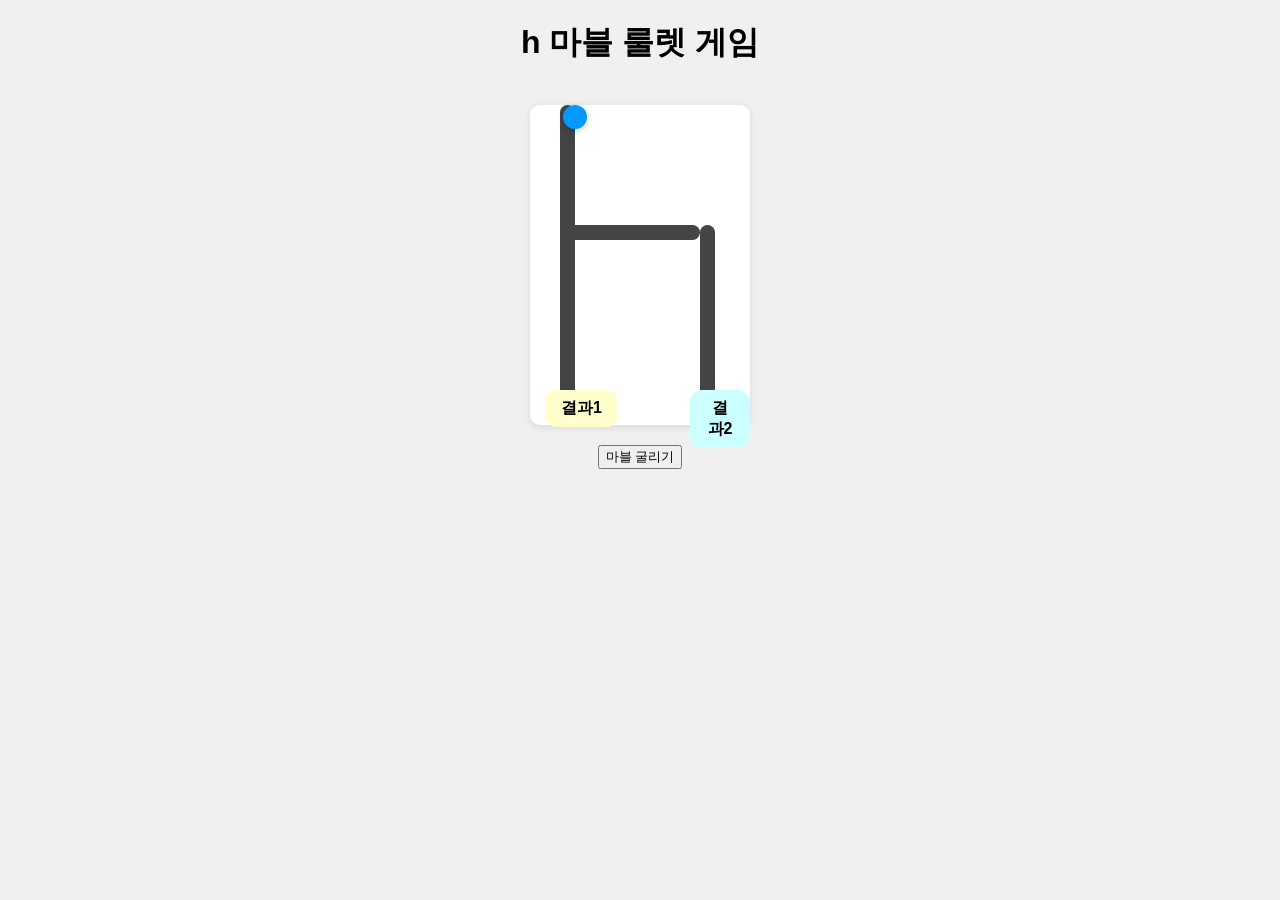
==== indext.html @ 6247c46f "1st commit" ====
<!DOCTYPE html>
<html lang="ko">
<head>
  <meta charset="UTF-8">
  <title>h 마블 룰렛 게임</title>
  <link rel="stylesheet" href="style.css">
</head>
<body>
  <h1>h 마블 룰렛 게임</h1>
  
  <div class="h-container">
    <div class="left-bar"></div>
    <div class="middle-bar"></div>
    <div class="right-bar"></div>
    <div id="marble" class="marble"></div>
    <div class="result left">결과1</div>
    <div class="result right">결과2</div>
  </div>
  
  <button onclick="startMarble()">마블 굴리기</button>
  <div id="finalResult" class="final-result"></div>
  
  <script src="script.js"></script>
</body>
</html>
---- style.css ----
body {
  font-family: 'Noto Sans KR', sans-serif;
  text-align: center;
  background: #f0f0f0;
}

.h-container {
  position: relative;
  width: 220px;
  height: 320px;
  margin: 40px auto 20px;
  background: #fff;
  border-radius: 10px;
  box-shadow: 0 2px 8px rgba(0,0,0,0.1);
}

.left-bar {
  position: absolute;
  left: 30px;
  top: 0;
  width: 15px;
  height: 300px;
  background: #444;
  border-radius: 8px;
}

.middle-bar {
  position: absolute;
  left: 30px;
  top: 120px;
  width: 140px;
  height: 15px;
  background: #444;
  border-radius: 8px;
}

.right-bar {
  position: absolute;
  left: 170px;
  top: 120px;
  width: 15px;
  height: 180px;
  background: #444;
  border-radius: 8px;
}

.marble {
  position: absolute;
  width: 24px;
  height: 24px;
  border-radius: 50%;
  background: #09f;
  left: 33px; /* 중앙정렬 */
  top: 0;
  z-index: 2;
  box-shadow: 0 2px 6px rgba(0,0,0,0.2);
  transition: left 0.2s, top 0.2s;
}

.result.left {
  position: absolute;
  left: 15px;
  top: 285px;
  background: #ffc;
  padding: 8px 16px;
  border-radius: 12px;
  font-weight: bold;
}
.result.right {
  position: absolute;
  left: 160px;
  top: 285px;
  background: #cff;
  padding: 8px 16px;
  border-radius: 12px;
  font-weight: bold;
}

.final-result {
  margin-top: 20px;
  font-size: 1.5rem;
  font-weight: bold;
  color: #333;
}
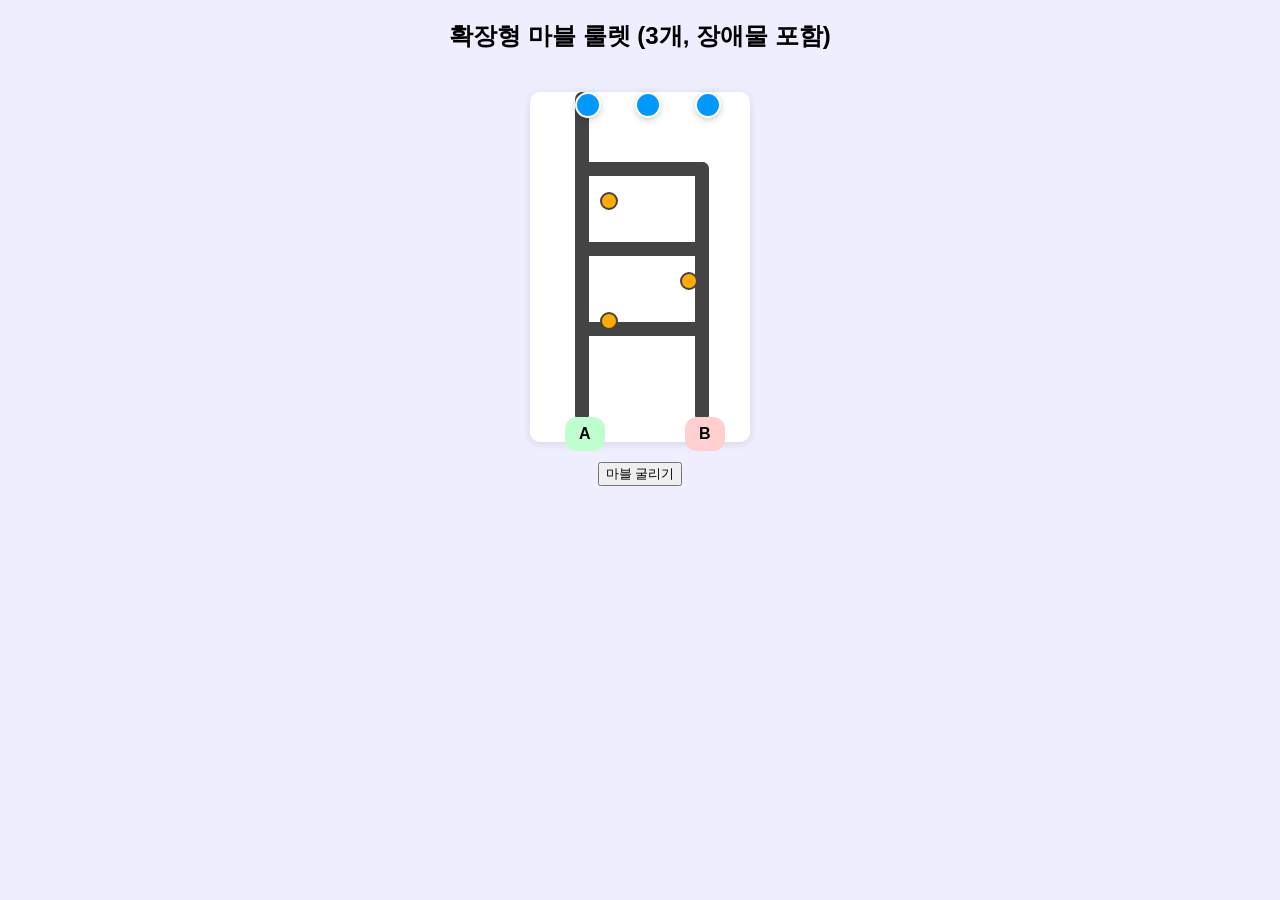
==== commit 7cd0dcd6: "2nd commit 3 marbles, obstacles" ====
--- a/indext.html
+++ b/indext.html
@@ -2,24 +2,32 @@
 <html lang="ko">
 <head>
   <meta charset="UTF-8">
-  <title>h 마블 룰렛 게임</title>
+  <title>확장형 h 마블 룰렛</title>
   <link rel="stylesheet" href="style.css">
 </head>
 <body>
-  <h1>h 마블 룰렛 게임</h1>
-  
+  <h2>확장형 마블 룰렛 (3개, 장애물 포함)</h2>
   <div class="h-container">
     <div class="left-bar"></div>
-    <div class="middle-bar"></div>
+    <div class="middle-bar1"></div>
+    <div class="middle-bar2"></div>
+    <div class="middle-bar3"></div>
     <div class="right-bar"></div>
-    <div id="marble" class="marble"></div>
-    <div class="result left">결과1</div>
-    <div class="result right">결과2</div>
+    <!-- 장애물 -->
+    <div class="obstacle" style="left:70px;top:100px;"></div>
+    <div class="obstacle" style="left:150px;top:180px;"></div>
+    <div class="obstacle" style="left:70px;top:220px;"></div>
+    <!-- 결과 -->
+    <div class="result left">A</div>
+    <div class="result right">B</div>
+    <!-- 마블 3개 -->
+    <div id="marble1" class="marble" style="left:45px;top:0;"></div>
+    <div id="marble2" class="marble" style="left:105px;top:0;"></div>
+    <div id="marble3" class="marble" style="left:165px;top:0;"></div>
   </div>
-  
-  <button onclick="startMarble()">마블 굴리기</button>
+  <button onclick="startMarbles()">마블 굴리기</button>
   <div id="finalResult" class="final-result"></div>
-  
+
   <script src="script.js"></script>
 </body>
 </html>
--- a/style.css
+++ b/style.css
@@ -1,13 +1,13 @@
 body {
   font-family: 'Noto Sans KR', sans-serif;
   text-align: center;
-  background: #f0f0f0;
+  background: #eef;
 }
 
 .h-container {
   position: relative;
   width: 220px;
-  height: 320px;
+  height: 350px;
   margin: 40px auto 20px;
   background: #fff;
   border-radius: 10px;
@@ -16,69 +16,79 @@
 
 .left-bar {
   position: absolute;
-  left: 30px;
+  left: 45px;
   top: 0;
-  width: 15px;
-  height: 300px;
+  width: 14px;
+  height: 330px;
   background: #444;
   border-radius: 8px;
 }
 
-.middle-bar {
+.middle-bar1, .middle-bar2, .middle-bar3 {
   position: absolute;
-  left: 30px;
-  top: 120px;
-  width: 140px;
-  height: 15px;
+  left: 45px;
+  width: 134px;
+  height: 14px;
   background: #444;
   border-radius: 8px;
 }
+.middle-bar1 { top: 70px; }
+.middle-bar2 { top: 150px; }
+.middle-bar3 { top: 230px; }
 
 .right-bar {
   position: absolute;
-  left: 170px;
-  top: 120px;
-  width: 15px;
-  height: 180px;
+  left: 165px;
+  top: 70px;
+  width: 14px;
+  height: 260px;
   background: #444;
   border-radius: 8px;
 }
 
 .marble {
   position: absolute;
-  width: 24px;
-  height: 24px;
+  width: 22px; height: 22px;
   border-radius: 50%;
   background: #09f;
-  left: 33px; /* 중앙정렬 */
-  top: 0;
   z-index: 2;
   box-shadow: 0 2px 6px rgba(0,0,0,0.2);
+  border: 2px solid #fff;
   transition: left 0.2s, top 0.2s;
 }
 
 .result.left {
   position: absolute;
-  left: 15px;
-  top: 285px;
-  background: #ffc;
-  padding: 8px 16px;
+  left: 35px;
+  top: 325px;
+  background: #bfffcf;
+  padding: 8px 14px;
   border-radius: 12px;
   font-weight: bold;
 }
 .result.right {
   position: absolute;
-  left: 160px;
-  top: 285px;
-  background: #cff;
-  padding: 8px 16px;
+  left: 155px;
+  top: 325px;
+  background: #ffcfcf;
+  padding: 8px 14px;
   border-radius: 12px;
   font-weight: bold;
 }
 
+.obstacle {
+  position: absolute;
+  width: 14px;
+  height: 14px;
+  background: #ffab00;
+  border-radius: 50%;
+  border: 2px solid #444;
+  z-index: 3;
+}
+
 .final-result {
   margin-top: 20px;
-  font-size: 1.5rem;
+  font-size: 1.3rem;
   font-weight: bold;
   color: #333;
 }
